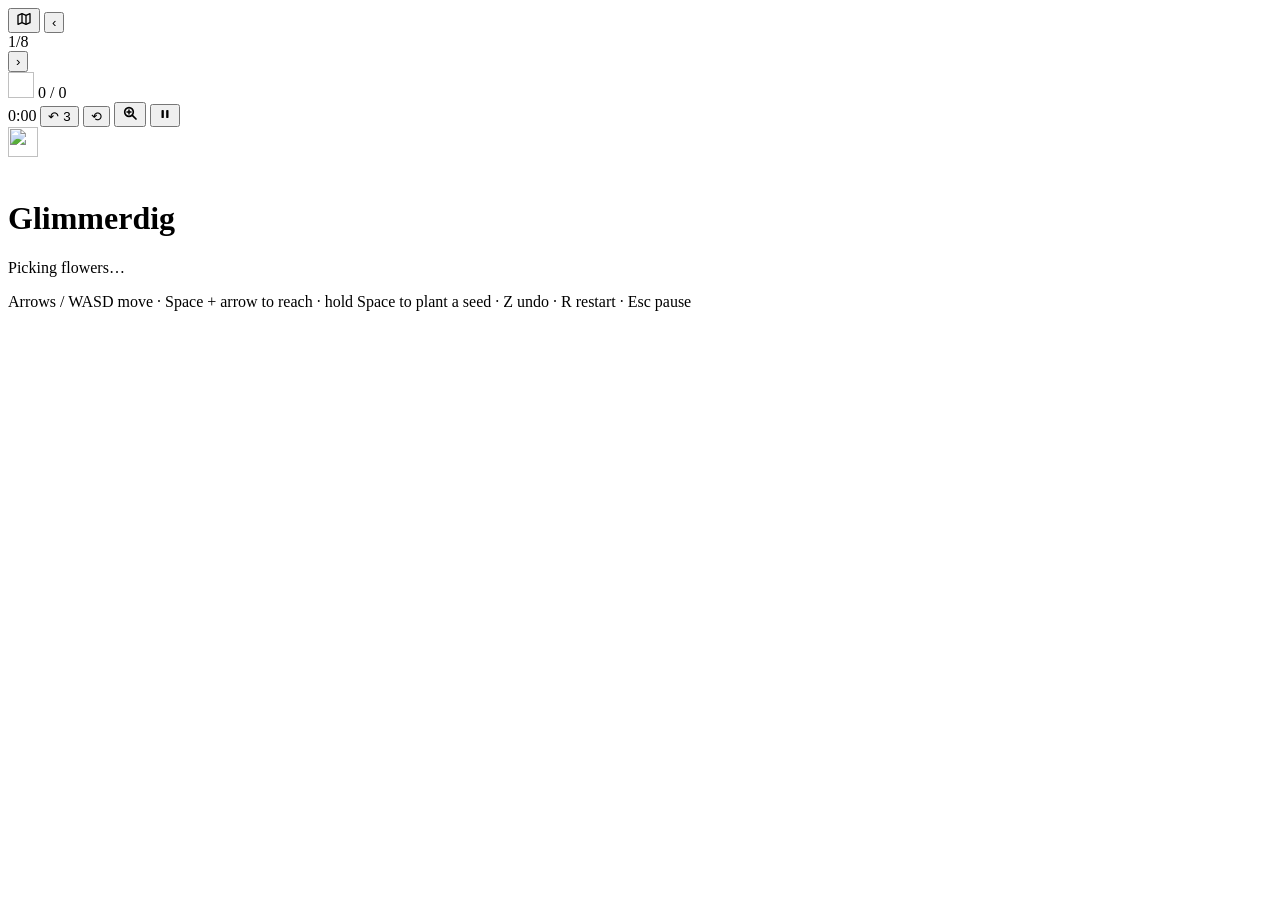
==== index.html @ 9951d3b7 "Deploy b3a4c50" ====
<!doctype html>
<html lang="en">
  <head>
    <meta charset="UTF-8" />
    <meta name="viewport" content="width=device-width, initial-scale=1, viewport-fit=cover, user-scalable=no" />
    <meta name="theme-color" content="#1e1a4d" />
    <link rel="icon" href="/glimmerdig/icons/favicon-64.png" />
    <link rel="apple-touch-icon" href="/glimmerdig/icons/apple-touch-icon.png" />
    <meta name="apple-mobile-web-app-capable" content="yes" />
    <meta name="apple-mobile-web-app-status-bar-style" content="black-translucent" />
    <title>Glimmerdig</title>
    <link rel="preconnect" href="https://fonts.googleapis.com" />
    <link href="https://fonts.googleapis.com/css2?family=Nunito:wght@600;800;900&display=swap" rel="stylesheet" />
    <script type="module" crossorigin src="/glimmerdig/assets/main-DdnnW3mh.js"></script>
    <link rel="modulepreload" crossorigin href="/glimmerdig/assets/replay-POwMdT2E.js">
    <link rel="stylesheet" crossorigin href="/glimmerdig/assets/main-C3beBraV.css">
  <link rel="manifest" href="/glimmerdig/manifest.webmanifest"><script id="vite-plugin-pwa:register-sw" src="/glimmerdig/registerSW.js"></script></head>
  <body data-world="meadow">
    <div class="sky" aria-hidden="true"></div>

    <header class="hud">
      <div class="hud-group">
        <button id="btn-map" class="icon" aria-label="World map"><svg viewBox="0 0 24 24" width="16" height="16" aria-hidden="true"><path d="M3 6.5 9 4l6 2.5L21 4v13.5L15 20l-6-2.5L3 20z" fill="none" stroke="currentColor" stroke-width="2" stroke-linejoin="round"/><path d="M9 4v13.5M15 6.5V20" stroke="currentColor" stroke-width="2"/></svg></button>
        <button id="btn-prev" class="icon" aria-label="Previous level">‹</button>
        <div class="level">
          <span id="lvl-num" class="pill">1/8</span>
          <span id="lvl-name"></span>
        </div>
        <button id="btn-next" class="icon" aria-label="Next level">›</button>
      </div>
      <div id="glimmers" class="glimmers" aria-label="Flowers collected">
        <img id="glim-icon" alt="" width="26" height="26" />
        <span id="glim-count">0 / 0</span>
      </div>
      <div class="hud-group">
        <span id="timer" class="timer">0:00</span>
        <button id="btn-seed" class="chip seed" aria-label="Plant a Firework Seed" hidden><svg viewBox="0 0 24 24" width="16" height="16" aria-hidden="true"><ellipse cx="12" cy="14.5" rx="6" ry="7.5" fill="#F4A6C8" stroke="#C4558A"/><path d="M14 7.5c0-2.5 1.5-4 4-4" fill="none" stroke="#5AA36B" stroke-width="2" stroke-linecap="round"/></svg> <span id="seed-count">0</span></button>
        <button id="btn-undo" class="chip" aria-label="Undo (Z)">↶ <span id="undo-count">3</span></button>
        <button id="btn-restart" class="chip" aria-label="Restart (R)">⟲</button>
        <button id="btn-zoom" class="chip" aria-label="Zoom in on Lumi" aria-pressed="false"><svg viewBox="0 0 24 24" width="16" height="16" aria-hidden="true"><circle cx="10.5" cy="10.5" r="6.5" fill="none" stroke="currentColor" stroke-width="2.4"/><path d="M15.5 15.5 21 21" stroke="currentColor" stroke-width="2.6" stroke-linecap="round"/><path class="zoom-plus" d="M10.5 7.5v6M7.5 10.5h6" stroke="currentColor" stroke-width="2.2" stroke-linecap="round"/></svg></button>
        <button id="btn-pause" class="chip" aria-label="Pause (Esc)"><svg viewBox="0 0 24 24" width="14" height="14" aria-hidden="true"><rect x="6" y="5" width="4" height="14" rx="1.5" fill="currentColor"/><rect x="14" y="5" width="4" height="14" rx="1.5" fill="currentColor"/></svg></button>
      </div>
    </header>

    <main id="stage"></main>

    <div id="rotate" class="rotate" hidden role="dialog" aria-labelledby="rotate-title">
      <div class="rotate-phone" aria-hidden="true"><img src="/glimmerdig/assets/brand/lumi/lumi-face-wink.png" alt="" width="56" height="56" /></div>
      <h2 id="rotate-title">Turn your phone sideways</h2>
      <p>Glimmerdig is played in landscape, with the whole board in view.</p>
    </div>

    <div id="toast" class="toast" role="status" aria-live="polite">
      <img class="toast-face" src="/glimmerdig/assets/brand/lumi/lumi-face-neutral.png" alt="" width="30" height="30" />
      <span id="toast-text"></span>
    </div>

    <div id="card" class="card-overlay" role="dialog" aria-modal="true" aria-labelledby="card-title">
      <div class="card">
        <img id="card-art" alt="" />
        <h2 id="card-title"></h2>
        <p id="card-body"></p>
        <div id="card-extra" class="card-extra"></div>
        <div id="card-actions" class="card-actions"></div>
        <div id="card-toggles" class="card-toggles"></div>
      </div>
    </div>

    <section id="title" class="title-screen" hidden aria-label="Glimmerdig title screen">
      <div class="leaves petals" aria-hidden="true">
        <i style="--x: 6%; --d: 13s; --delay: -2s; --s: 1"></i>
        <i style="--x: 18%; --d: 17s; --delay: -9s; --s: 0.7"></i>
        <i style="--x: 31%; --d: 12s; --delay: -5s; --s: 0.9"></i>
        <i style="--x: 44%; --d: 19s; --delay: -14s; --s: 0.6"></i>
        <i style="--x: 57%; --d: 14s; --delay: -1s; --s: 1.1"></i>
        <i style="--x: 69%; --d: 16s; --delay: -11s; --s: 0.8"></i>
        <i style="--x: 81%; --d: 13s; --delay: -6s; --s: 1"></i>
        <i style="--x: 92%; --d: 18s; --delay: -3s; --s: 0.7"></i>
      </div>
      <div class="title-inner">
        <img class="hero" src="/glimmerdig/assets/brand/lumi/lumi-intro.webp" alt="Lumi peering through her magnifying glass at flowers growing from an open book" />
        <h1 class="logo">Glimmerdig</h1>
        <p class="tagline">Dig through dream-mazes with Lumi</p>
        <div class="title-actions">
          <!-- CTA from Figma (Ultra Celeste, node 2801:24784), plus magical effects -->
          <button id="title-play" class="cta">
            <span class="cta-shine" aria-hidden="true"></span>
            <span class="cta-sparkles" aria-hidden="true"></span>
            <span class="cta-label">Start</span>
            <span class="cta-dust" aria-hidden="true"><i></i><i></i><i></i><i></i><i></i><i></i><i></i><i></i></span>
          </button>
          <button id="title-daily" class="ghost daily-btn"></button>
        </div>
        <div id="title-toggles" class="card-toggles"></div>
      </div>
    </section>

    <section id="map" class="map-screen" hidden aria-label="World map">
      <div class="map-scroll">
        <div class="map-side">
        <header class="map-head">
          <button id="map-back" class="icon" aria-label="Back to title">‹</button>
          <img class="map-lumi" src="/glimmerdig/assets/brand/lumi/lumi-report.webp" alt="" />
          <div class="map-title">
            <h2>Explorer’s Journal</h2>
            <p id="map-total"></p>
          </div>
        </header>
        <div id="map-daily" class="daily-card"></div>
        </div>
        <div id="map-worlds"></div>
      </div>
    </section>

    <div id="splash" class="splash" aria-label="Loading">
      <div class="splash-art"></div>
      <div class="splash-ui">
        <h1 class="logo">Glimmerdig</h1>
        <div class="bar"><i id="splash-bar"></i></div>
        <p>Picking flowers…</p>
      </div>
    </div>

    <footer class="keys">Arrows / WASD move · Space + arrow to reach · hold Space to plant a seed · Z undo · R restart · Esc pause</footer>
  </body>
</html>
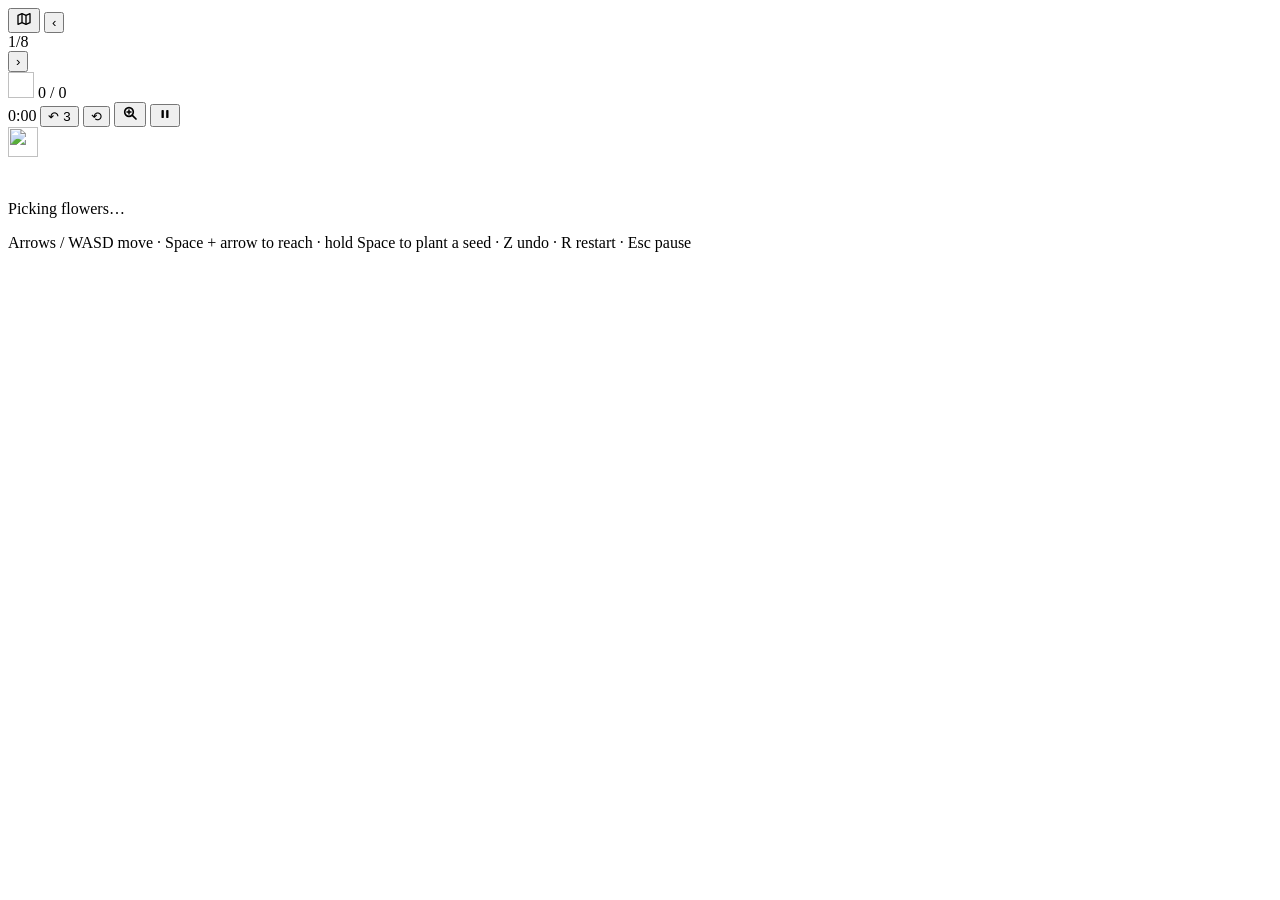
==== commit e69dc56b: "Deploy f4a0c2b" ====
--- a/index.html
+++ b/index.html
@@ -10,10 +10,10 @@
     <meta name="apple-mobile-web-app-status-bar-style" content="black-translucent" />
     <title>Glimmerdig</title>
     <link rel="preconnect" href="https://fonts.googleapis.com" />
-    <link href="https://fonts.googleapis.com/css2?family=Nunito:wght@600;800;900&display=swap" rel="stylesheet" />
-    <script type="module" crossorigin src="/glimmerdig/assets/main-DdnnW3mh.js"></script>
-    <link rel="modulepreload" crossorigin href="/glimmerdig/assets/replay-POwMdT2E.js">
-    <link rel="stylesheet" crossorigin href="/glimmerdig/assets/main-C3beBraV.css">
+    <link href="https://fonts.googleapis.com/css2?family=Nunito:ital,wght@0,600;0,800;0,900;1,900&family=Platypi:wght@600;700&display=swap" rel="stylesheet" />
+    <script type="module" crossorigin src="/glimmerdig/assets/main-xYjdPS8o.js"></script>
+    <link rel="modulepreload" crossorigin href="/glimmerdig/assets/replay-UUqujm_H.js">
+    <link rel="stylesheet" crossorigin href="/glimmerdig/assets/main-BDDnGYlD.css">
   <link rel="manifest" href="/glimmerdig/manifest.webmanifest"><script id="vite-plugin-pwa:register-sw" src="/glimmerdig/registerSW.js"></script></head>
   <body data-world="meadow">
     <div class="sky" aria-hidden="true"></div>
@@ -48,6 +48,9 @@
       <div class="rotate-phone" aria-hidden="true"><img src="/glimmerdig/assets/brand/lumi/lumi-face-wink.png" alt="" width="56" height="56" /></div>
       <h2 id="rotate-title">Turn your phone sideways</h2>
       <p>Glimmerdig is played in landscape, with the whole board in view.</p>
+      <p id="rotate-lock" class="rotate-lock"></p>
+      <button id="rotate-sideways" class="primary rotate-sideways">Play sideways</button>
+      <small class="version" data-version></small>
     </div>
 
     <div id="toast" class="toast" role="status" aria-live="polite">
@@ -56,6 +59,7 @@
     </div>
 
     <div id="card" class="card-overlay" role="dialog" aria-modal="true" aria-labelledby="card-title">
+      <div id="card-petals" class="card-petals" aria-hidden="true"></div>
       <div class="card">
         <img id="card-art" alt="" />
         <h2 id="card-title"></h2>
@@ -79,8 +83,8 @@
       </div>
       <div class="title-inner">
         <img class="hero" src="/glimmerdig/assets/brand/lumi/lumi-intro.webp" alt="Lumi peering through her magnifying glass at flowers growing from an open book" />
-        <h1 class="logo">Glimmerdig</h1>
-        <p class="tagline">Dig through dream-mazes with Lumi</p>
+        <h1 class="logo" data-logo aria-label="Glimmerdig"></h1>
+        <p class="tagline"><img src="/glimmerdig/assets/tiles/flower-lily-pink.png" alt="" width="30" height="30" /><span>Help Lumi collect flowers in magical dream-mazes</span><img src="/glimmerdig/assets/tiles/flower-lily-cream.png" alt="" width="30" height="30" /></p>
         <div class="title-actions">
           <!-- CTA from Figma (Ultra Celeste, node 2801:24784), plus magical effects -->
           <button id="title-play" class="cta">
@@ -93,6 +97,7 @@
         </div>
         <div id="title-toggles" class="card-toggles"></div>
       </div>
+      <small class="version title-version" data-version></small>
     </section>
 
     <section id="map" class="map-screen" hidden aria-label="World map">
@@ -115,7 +120,7 @@
     <div id="splash" class="splash" aria-label="Loading">
       <div class="splash-art"></div>
       <div class="splash-ui">
-        <h1 class="logo">Glimmerdig</h1>
+        <h1 class="logo" data-logo aria-label="Glimmerdig"></h1>
         <div class="bar"><i id="splash-bar"></i></div>
         <p>Picking flowers…</p>
       </div>
